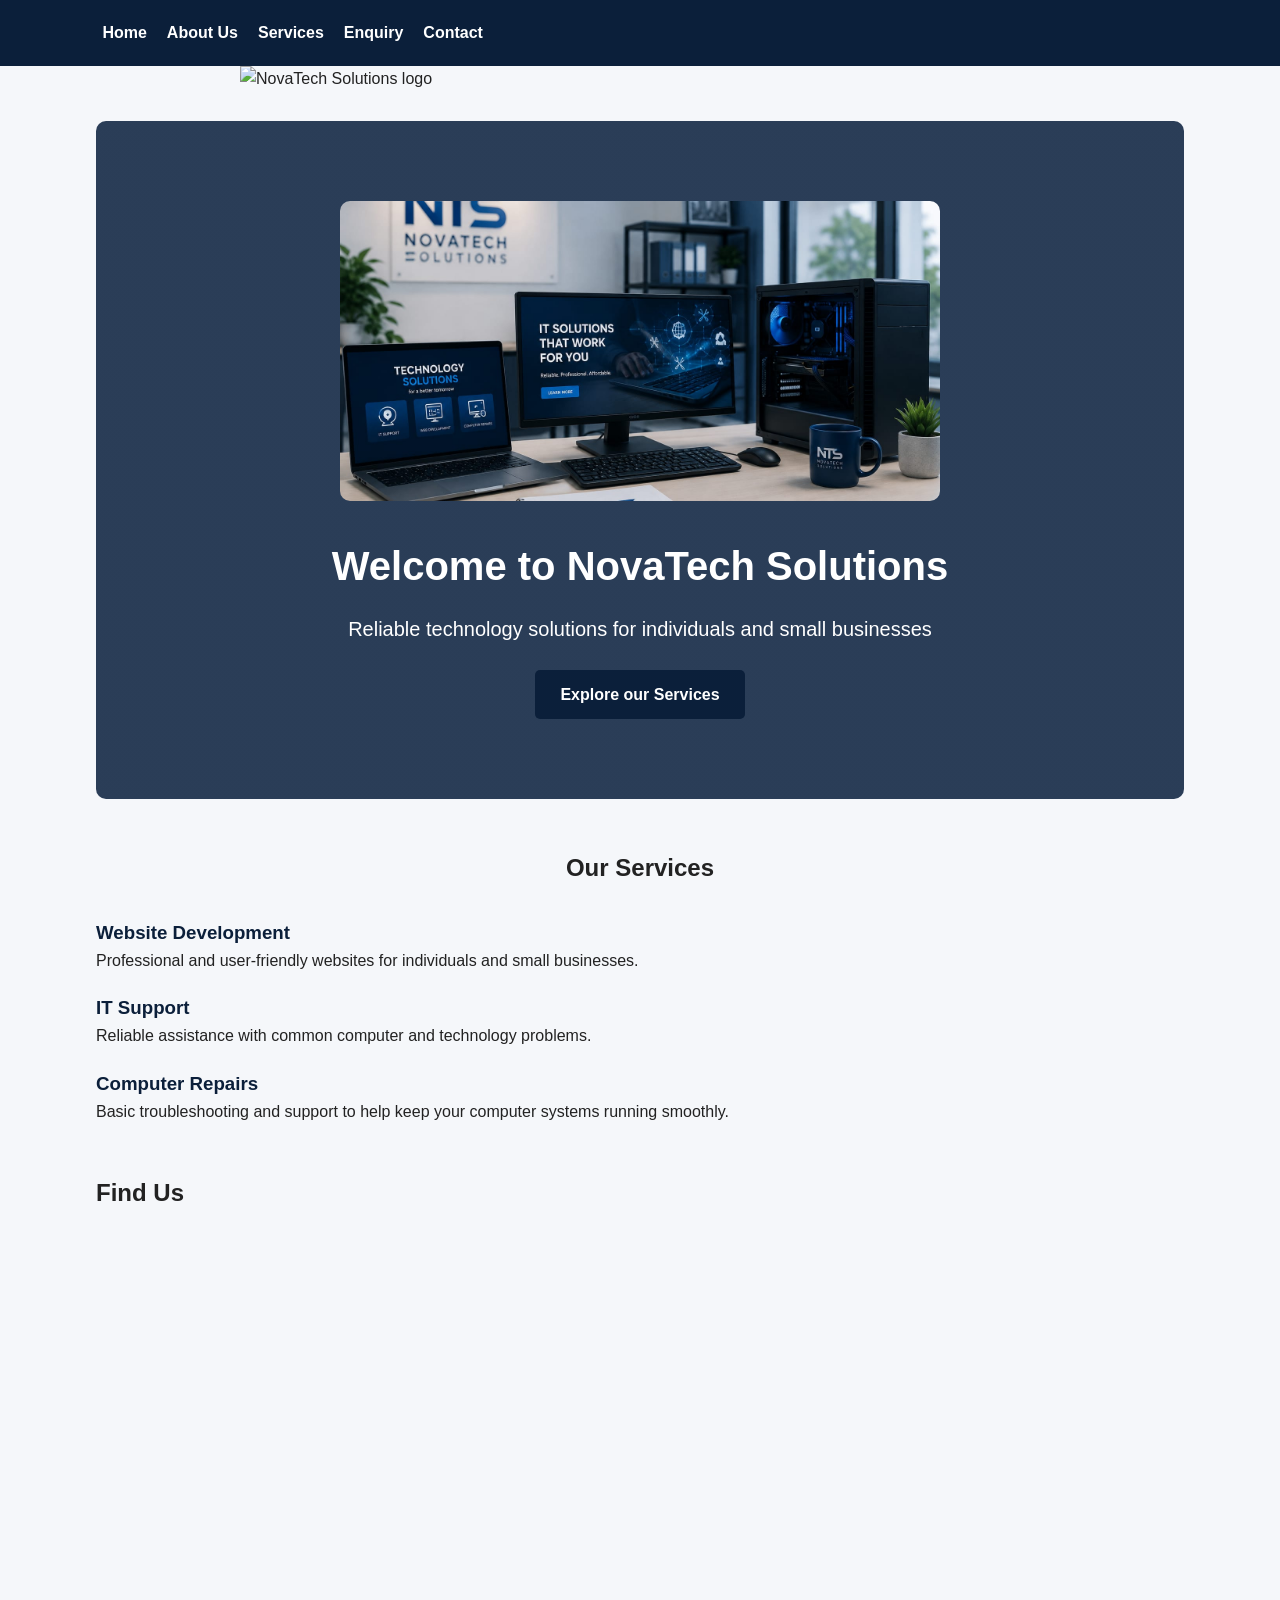
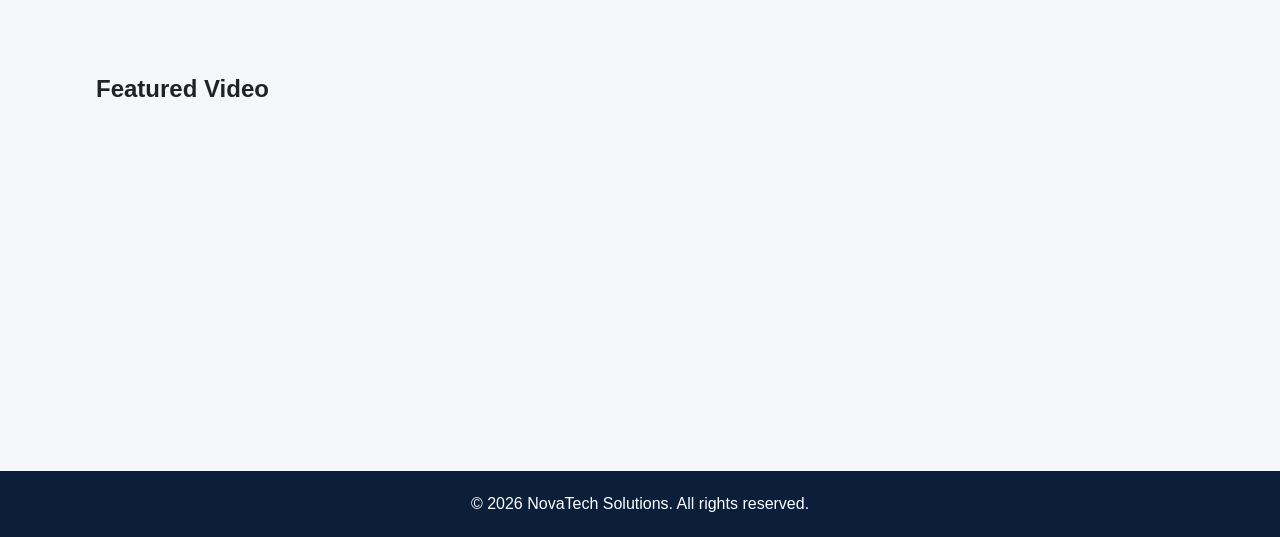
==== index.html @ 55080750 "Add files via upload" ====
<!DOCTYPE html>
<html lang="en">
<head>
    <meta charset="UTF-8">
    <meta name="viewport" content="width=device-width, initial-scale=1.0">
    <title>NovaTech Solutions | Home</title>

    <link rel="stylesheet" href="css/style.css">
</head>

<body>

    <header>
        <nav>
            <a href="index.html">Home</a>
            <a href="about.html">About Us</a>
            <a href="services.html">Services</a>
            <a href="enquiry.html">Enquiry</a>
            <a href="contact.html">Contact</a>
        </nav>
    </header>

    <img src="Images/logo/NovaTech.jpeg"
         alt="NovaTech Solutions logo"
         class="logo">

    <main>

        <section class="hero">

            <img src="Images/Business/business-tech.jpeg"
                 alt="NovaTech Solutions technology workspace">

            <h2>Welcome to NovaTech Solutions</h2>

            <p>
                Reliable technology solutions for individuals and small businesses
            </p>

            <a href="services.html">Explore our Services</a>

        </section>


        <section>
            <h2>Our Services</h2>

            <h3>Website Development</h3>
            <p>
                Professional and user-friendly websites for individuals
                and small businesses.
            </p>

            <h3>IT Support</h3>
            <p>
                Reliable assistance with common computer and technology problems.
            </p>

            <h3>Computer Repairs</h3>
            <p>
                Basic troubleshooting and support to help keep your
                computer systems running smoothly.
            </p>
        </section>


        <!-- GOOGLE MAPS -->
        <section>
            <h2>Find Us</h2>

            <iframe src="https://www.google.com/maps/embed?pb=!1m18!1m12!1m3!1d3601.925287455526!2d30.98057600793159!3d-25.47417010707539!2m3!1f0!2f0!3f0!3m2!1i1024!2i768!4f13.1!3m3!1m2!1s0x1ee84bbe85453fdd%3A0x7a04784aca95a8b9!2sRosebank%20International%20Mbombela%20Campus!5e0!3m2!1sen!2sza!4v1788879671395!5m2!1sen!2sza" width="600" height="450" style="border:0;" allowfullscreen="" loading="lazy" referrerpolicy="strict-origin-when-cross-origin"></iframe>
        </section>


        <!-- YOUTUBE VIDEO -->
        <section>
            <h2>Featured Video</h2>
          <iframe width="560" height="315" src="https://www.youtube.com/embed/jRamvGe2MC0?si=omwpbRLwoXy8sGQK&amp;controls=0" title="YouTube video player" frameborder="0" allow="accelerometer; autoplay; clipboard-write; encrypted-media; gyroscope; picture-in-picture; web-share" referrerpolicy="strict-origin-when-cross-origin" allowfullscreen></iframe> 
<body>
            
<body>
        </section>

    </main>


    <footer>
        <p>&copy; 2026 NovaTech Solutions. All rights reserved.</p>
    </footer>


</body>
</html>
---- css/style.css ----
* {
    box-sizing: border-box;
    margin: 0;
    padding: 0;
}

body {
    font-family: Arial, sans-serif;
    line-height: 1.6;
    background-color: #f5f7fa;
    color: #222;
}

header {
    background-color: #0b1f3a;
    color: white;
    padding: 20px 8%;
    display: flex;
    justify-content: space-between;
    align-items: center;
}

header h1 {
    font-size: 24px;
}

nav {
    display: flex;
    gap: 20px;
}

nav a {
    color: white;
    text-decoration: none;
    font-weight: bold;
}

nav a:hover {
    text-decoration: underline;
}

main {
    width: 85%;
    max-width: 1100px;
    margin: auto;
}

section:first-child {
    background-color: #dbeafe;
    padding: 80px 40px;
    margin-top: 30px;
    text-align: center;
    border-radius: 10px;
}

section:first-child h2 {
    font-size: 40px;
    margin-bottom: 15px;
}

section:first-child p {
    font-size: 20px;
    margin-bottom: 25px;
}

section:first-child a {
    display: inline-block;
    background-color: #0b1f3a;
    color: white;
    padding: 12px 25px;
    text-decoration: none;
    border-radius: 5px;
}

section:nth-child(2) {
    padding: 50px 0;
}

section:nth-child(2) h2 {
    text-align: center;
    margin-bottom: 30px;
}

section:nth-child(2) h3 {
    margin-top: 20px;
    color: #0b1f3a;
}

footer {
    background-color: #0b1f3a;
    color: white;
    text-align: center;
    padding: 20px;
    margin-top: 40px;
}
.logo {
    width: 800px;
    height: auto;
    display: block;
    margin:0 auto;
}

@media (max-width: 768px) {

    header {
        flex-direction: column;
        gap: 15px;
        text-align: center;
    }

    nav {
        flex-direction: column;
        gap: 10px;
    }

    main {
        width: 92%;
    }

    section:first-child {
        padding: 50px 20px;
    }

    section:first-child h2 {
        font-size: 30px;
    }

    section:first-child p {
        font-size: 18px;
    }

    .logo {
        width: 150px;
    }

    form input,
    form select,
    form textarea {
        width: 100%;
        max-width: 500px;
    }
}
.service-image {
    width: 100%;
    max-width: 600px;
    height: auto;
    display: block;
    margin: 20px auto;
    border-radius: 10px;
}
form {
    max-width: 650px;
    margin: 30px auto;
    background-color: white;
    padding: 30px;
    border-radius: 10px;
    box-shadow: 0 2px 10px rgba(0, 0, 0, 0.1);
}

form label {
    display: block;
    margin-bottom: 8px;
    font-weight: bold;
    color: #0b1f3a;
}

form input,
form select,
form textarea {
    width: 100%;
    padding: 12px;
    border: 1px solid #ccc;
    border-radius: 5px;
    font-family: Arial, sans-serif;
    font-size: 15px;
}

form textarea {
    resize: vertical;
}

form input:focus,
form select:focus,
form textarea:focus {
    outline: none;
    border-color: #0b1f3a;
}

form button {
    background-color: #0b1f3a;
    color: white;
    border: none;
    padding: 12px 25px;
    border-radius: 5px;
    cursor: pointer;
    font-size: 16px;
}

form button:hover {
    background-color: #163d70;
}
.contact-info {
    max-width: 700px;
    margin: 30px auto;
    background-color: white;
    padding: 30px;
    border-radius: 10px;
    box-shadow: 0 2px 10px rgba(0, 0, 0, 0.1);
}

.contact-info h3 {
    color: #0b1f3a;
    margin-top: 25px;
}

.contact-info p {
    margin: 10px 0;
}
 .hero {
    background: linear-gradient(rgba(11, 31, 58, 0.85), rgba(11, 31, 58, 0.85)),
                url("../Images/logo.png");
    background-size: cover;
    background-position: center;
    color: white;
    padding: 90px 30px;
    margin-top: 30px;
    text-align: center;
    border-radius: 10px;
}

.hero h2 {
    font-size: 42px;
    margin-bottom: 15px;
}

.hero p {
    font-size: 20px;
    margin-bottom: 30px;
}

.hero a {
    display: inline-block;
    background-color: white;
    color: #0b1f3a;
    padding: 12px 25px;
    text-decoration: none;
    border-radius: 5px;
    font-weight: bold;
}

.hero a:hover {
    background-color: #dbeafe;
}
.hero img {
    width: 100%;
    max-width: 600px;
    height: 300px;
    object-fit: cover;
    border-radius: 10px;
    margin-bottom: 25px;
}
.it-repair-image {
    width: 350px !important;
    height: 180px !important;
    object-fit: cover;
    display: block;
    margin: 15px auto;
    border-radius: 10px;
}
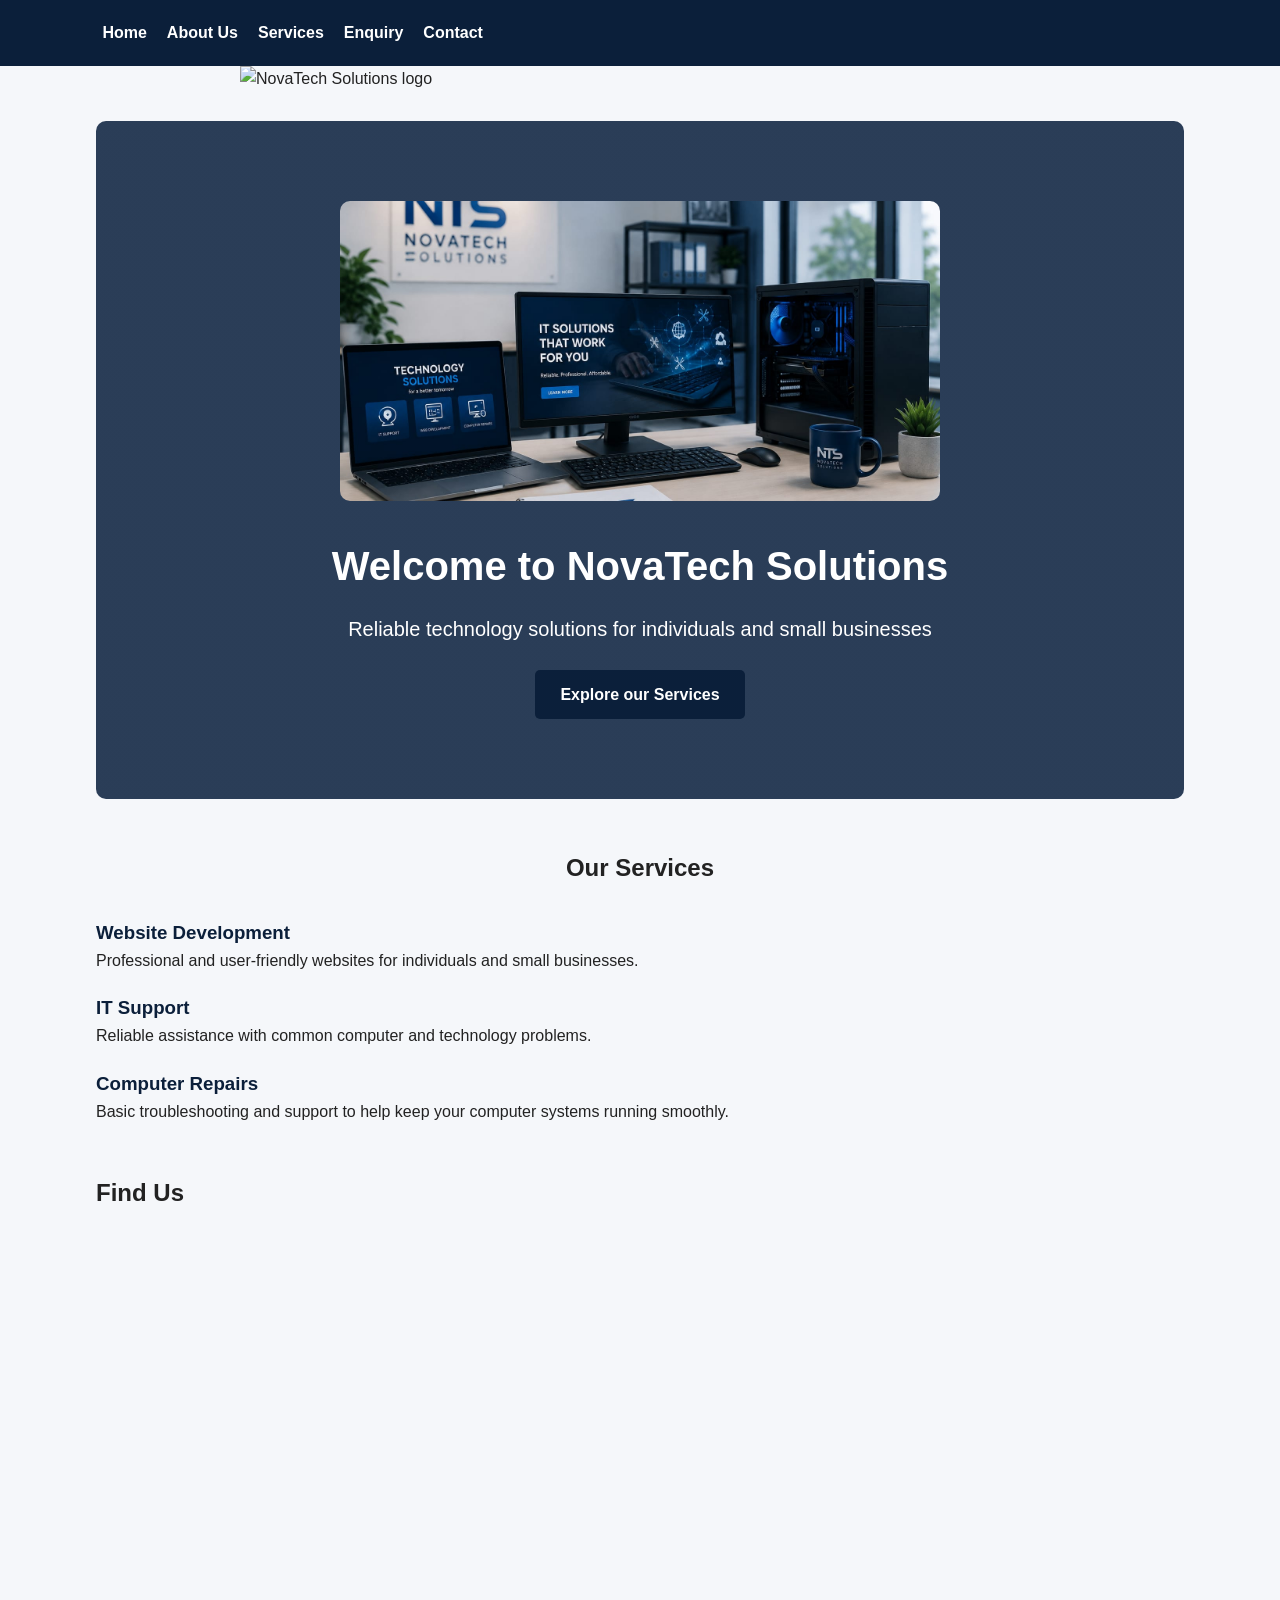
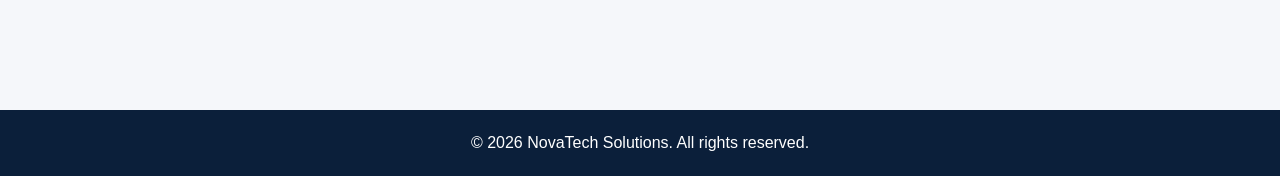
==== commit c122baa5: "Fix HTML formatting and structure" ====
--- a/index.html
+++ b/index.html
@@ -72,10 +72,7 @@
         </section>
 
 
-        <!-- YOUTUBE VIDEO -->
-        <section>
-            <h2>Featured Video</h2>
-          <iframe width="560" height="315" src="https://www.youtube.com/embed/jRamvGe2MC0?si=omwpbRLwoXy8sGQK&amp;controls=0" title="YouTube video player" frameborder="0" allow="accelerometer; autoplay; clipboard-write; encrypted-media; gyroscope; picture-in-picture; web-share" referrerpolicy="strict-origin-when-cross-origin" allowfullscreen></iframe> 
+         
 <body>
             
 <body>
@@ -90,4 +87,4 @@
 
 
 </body>
-</html>+</html>
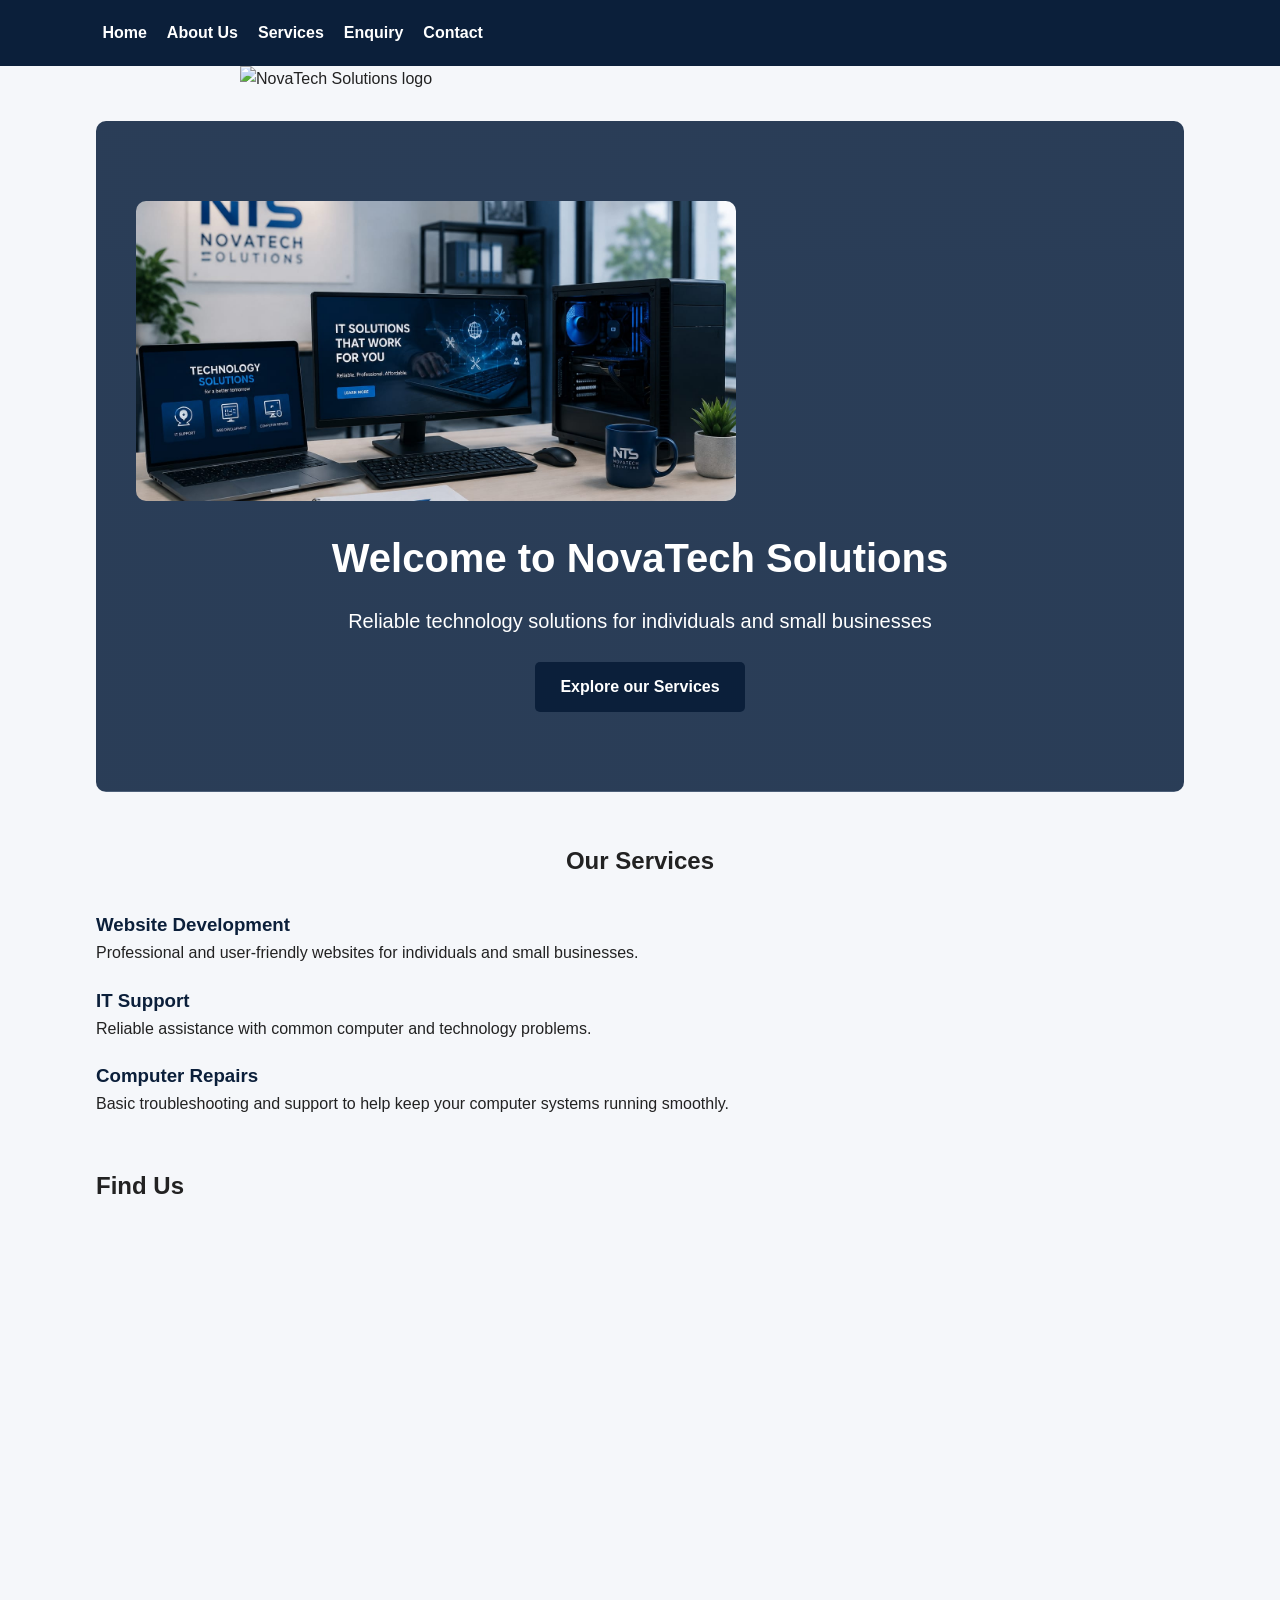
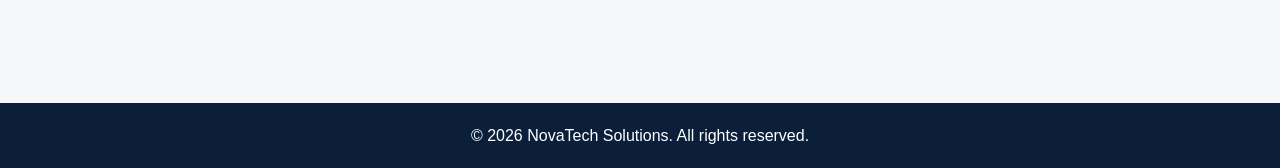
==== commit 8e9d1211: "Updated stle.css updated ReadME Updated index.html" ====
--- a/index.html
+++ b/index.html
@@ -1,90 +1,91 @@
-<!DOCTYPE html>
-<html lang="en">
-<head>
-    <meta charset="UTF-8">
-    <meta name="viewport" content="width=device-width, initial-scale=1.0">
-    <title>NovaTech Solutions | Home</title>
-
-    <link rel="stylesheet" href="css/style.css">
-</head>
-
-<body>
-
-    <header>
-        <nav>
-            <a href="index.html">Home</a>
-            <a href="about.html">About Us</a>
-            <a href="services.html">Services</a>
-            <a href="enquiry.html">Enquiry</a>
-            <a href="contact.html">Contact</a>
-        </nav>
-    </header>
-
-    <img src="Images/logo/NovaTech.jpeg"
-         alt="NovaTech Solutions logo"
-         class="logo">
-
-    <main>
-
-        <section class="hero">
-
-            <img src="Images/Business/business-tech.jpeg"
-                 alt="NovaTech Solutions technology workspace">
-
-            <h2>Welcome to NovaTech Solutions</h2>
-
-            <p>
-                Reliable technology solutions for individuals and small businesses
-            </p>
-
-            <a href="services.html">Explore our Services</a>
-
-        </section>
-
-
-        <section>
-            <h2>Our Services</h2>
-
-            <h3>Website Development</h3>
-            <p>
-                Professional and user-friendly websites for individuals
-                and small businesses.
-            </p>
-
-            <h3>IT Support</h3>
-            <p>
-                Reliable assistance with common computer and technology problems.
-            </p>
-
-            <h3>Computer Repairs</h3>
-            <p>
-                Basic troubleshooting and support to help keep your
-                computer systems running smoothly.
-            </p>
-        </section>
-
-
-        <!-- GOOGLE MAPS -->
-        <section>
-            <h2>Find Us</h2>
-
-            <iframe src="https://www.google.com/maps/embed?pb=!1m18!1m12!1m3!1d3601.925287455526!2d30.98057600793159!3d-25.47417010707539!2m3!1f0!2f0!3f0!3m2!1i1024!2i768!4f13.1!3m3!1m2!1s0x1ee84bbe85453fdd%3A0x7a04784aca95a8b9!2sRosebank%20International%20Mbombela%20Campus!5e0!3m2!1sen!2sza!4v1788879671395!5m2!1sen!2sza" width="600" height="450" style="border:0;" allowfullscreen="" loading="lazy" referrerpolicy="strict-origin-when-cross-origin"></iframe>
-        </section>
-
-
-         
-<body>
-            
-<body>
-        </section>
-
-    </main>
-
-
-    <footer>
-        <p>&copy; 2026 NovaTech Solutions. All rights reserved.</p>
-    </footer>
-
-
-</body>
-</html>
+<!DOCTYPE html>
+<html lang="en">
+<head>
+    <meta charset="UTF-8">
+    <meta name="viewport" content="width=device-width, initial-scale=1.0">
+    <title>NovaTech Solutions | Home</title>
+
+    <link rel="stylesheet" href="css/style.css">
+</head>
+
+<body>
+
+    <header>
+        <nav>
+            <a href="index.html">Home</a>
+            <a href="about.html">About Us</a>
+            <a href="services.html">Services</a>
+            <a href="enquiry.html">Enquiry</a>
+            <a href="contact.html">Contact</a>
+        </nav>
+    </header>
+
+    <img src="Images/logo/NovaTech.jpeg"
+         alt="NovaTech Solutions logo"
+         class="logo">
+
+    <main>
+
+        <section class="hero">
+
+            <img src="Images/Business/business-tech.jpeg"
+                 alt="NovaTech Solutions technology workspace">
+
+            <h2>Welcome to NovaTech Solutions</h2>
+
+            <p>
+                Reliable technology solutions for individuals and small businesses
+            </p>
+
+            <a href="services.html">Explore our Services</a>
+
+        </section>
+
+
+        <section>
+            <h2>Our Services</h2>
+
+            <h3>Website Development</h3>
+            <p>
+                Professional and user-friendly websites for individuals
+                and small businesses.
+            </p>
+
+            <h3>IT Support</h3>
+            <p>
+                Reliable assistance with common computer and technology problems.
+            </p>
+
+            <h3>Computer Repairs</h3>
+            <p>
+                Basic troubleshooting and support to help keep your
+                computer systems running smoothly.
+            </p>
+        </section>
+
+
+        <!-- GOOGLE MAPS -->
+        <section>
+            <h2>Find Us</h2>
+
+            <iframe src="https://www.google.com/maps/embed?pb=!1m18!1m12!1m3!1d3601.925287455526!2d30.98057600793159!3d-25.47417010707539!2m3!1f0!2f0!3f0!3m2!1i1024!2i768!4f13.1!3m3!1m2!1s0x1ee84bbe85453fdd%3A0x7a04784aca95a8b9!2sRosebank%20International%20Mbombela%20Campus!5e0!3m2!1sen!2sza!4v1788879671395!5m2!1sen!2sza" width="600" height="450" style="border:0;" allowfullscreen="" loading="lazy" referrerpolicy="strict-origin-when-cross-origin"></iframe>
+        </section>
+
+
+        
+          
+<body>
+            
+<body>
+        </section>
+
+    </main>
+
+
+    <footer>
+        <p>&copy; 2026 NovaTech Solutions. All rights reserved.</p>
+    </footer>
+
+
+</body>
+</html>
--- a/css/style.css
+++ b/css/style.css
@@ -1,271 +1,370 @@
-* {
-    box-sizing: border-box;
-    margin: 0;
-    padding: 0;
-}
-
-body {
-    font-family: Arial, sans-serif;
-    line-height: 1.6;
-    background-color: #f5f7fa;
-    color: #222;
-}
-
-header {
-    background-color: #0b1f3a;
-    color: white;
-    padding: 20px 8%;
-    display: flex;
-    justify-content: space-between;
-    align-items: center;
-}
-
-header h1 {
-    font-size: 24px;
-}
-
-nav {
-    display: flex;
-    gap: 20px;
-}
-
-nav a {
-    color: white;
-    text-decoration: none;
-    font-weight: bold;
-}
-
-nav a:hover {
-    text-decoration: underline;
-}
-
-main {
-    width: 85%;
-    max-width: 1100px;
-    margin: auto;
-}
-
-section:first-child {
-    background-color: #dbeafe;
-    padding: 80px 40px;
-    margin-top: 30px;
-    text-align: center;
-    border-radius: 10px;
-}
-
-section:first-child h2 {
-    font-size: 40px;
-    margin-bottom: 15px;
-}
-
-section:first-child p {
-    font-size: 20px;
-    margin-bottom: 25px;
-}
-
-section:first-child a {
-    display: inline-block;
-    background-color: #0b1f3a;
-    color: white;
-    padding: 12px 25px;
-    text-decoration: none;
-    border-radius: 5px;
-}
-
-section:nth-child(2) {
-    padding: 50px 0;
-}
-
-section:nth-child(2) h2 {
-    text-align: center;
-    margin-bottom: 30px;
-}
-
-section:nth-child(2) h3 {
-    margin-top: 20px;
-    color: #0b1f3a;
-}
-
-footer {
-    background-color: #0b1f3a;
-    color: white;
-    text-align: center;
-    padding: 20px;
-    margin-top: 40px;
-}
-.logo {
-    width: 800px;
-    height: auto;
-    display: block;
-    margin:0 auto;
-}
-
-@media (max-width: 768px) {
-
-    header {
-        flex-direction: column;
-        gap: 15px;
-        text-align: center;
-    }
-
-    nav {
-        flex-direction: column;
-        gap: 10px;
-    }
-
-    main {
-        width: 92%;
-    }
-
-    section:first-child {
-        padding: 50px 20px;
-    }
-
-    section:first-child h2 {
-        font-size: 30px;
-    }
-
-    section:first-child p {
-        font-size: 18px;
-    }
-
-    .logo {
-        width: 150px;
-    }
-
-    form input,
-    form select,
-    form textarea {
-        width: 100%;
-        max-width: 500px;
-    }
-}
-.service-image {
-    width: 100%;
-    max-width: 600px;
-    height: auto;
-    display: block;
-    margin: 20px auto;
-    border-radius: 10px;
-}
-form {
-    max-width: 650px;
-    margin: 30px auto;
-    background-color: white;
-    padding: 30px;
-    border-radius: 10px;
-    box-shadow: 0 2px 10px rgba(0, 0, 0, 0.1);
-}
-
-form label {
-    display: block;
-    margin-bottom: 8px;
-    font-weight: bold;
-    color: #0b1f3a;
-}
-
-form input,
-form select,
-form textarea {
-    width: 100%;
-    padding: 12px;
-    border: 1px solid #ccc;
-    border-radius: 5px;
-    font-family: Arial, sans-serif;
-    font-size: 15px;
-}
-
-form textarea {
-    resize: vertical;
-}
-
-form input:focus,
-form select:focus,
-form textarea:focus {
-    outline: none;
-    border-color: #0b1f3a;
-}
-
-form button {
-    background-color: #0b1f3a;
-    color: white;
-    border: none;
-    padding: 12px 25px;
-    border-radius: 5px;
-    cursor: pointer;
-    font-size: 16px;
-}
-
-form button:hover {
-    background-color: #163d70;
-}
-.contact-info {
-    max-width: 700px;
-    margin: 30px auto;
-    background-color: white;
-    padding: 30px;
-    border-radius: 10px;
-    box-shadow: 0 2px 10px rgba(0, 0, 0, 0.1);
-}
-
-.contact-info h3 {
-    color: #0b1f3a;
-    margin-top: 25px;
-}
-
-.contact-info p {
-    margin: 10px 0;
-}
- .hero {
-    background: linear-gradient(rgba(11, 31, 58, 0.85), rgba(11, 31, 58, 0.85)),
-                url("../Images/logo.png");
-    background-size: cover;
-    background-position: center;
-    color: white;
-    padding: 90px 30px;
-    margin-top: 30px;
-    text-align: center;
-    border-radius: 10px;
-}
-
-.hero h2 {
-    font-size: 42px;
-    margin-bottom: 15px;
-}
-
-.hero p {
-    font-size: 20px;
-    margin-bottom: 30px;
-}
-
-.hero a {
-    display: inline-block;
-    background-color: white;
-    color: #0b1f3a;
-    padding: 12px 25px;
-    text-decoration: none;
-    border-radius: 5px;
-    font-weight: bold;
-}
-
-.hero a:hover {
-    background-color: #dbeafe;
-}
-.hero img {
-    width: 100%;
-    max-width: 600px;
-    height: 300px;
-    object-fit: cover;
-    border-radius: 10px;
-    margin-bottom: 25px;
-}
-.it-repair-image {
-    width: 350px !important;
-    height: 180px !important;
-    object-fit: cover;
-    display: block;
-    margin: 15px auto;
-    border-radius: 10px;
-}
-
-
+* {
+    box-sizing: border-box;
+    margin: 0;
+    padding: 0;
+}
+
+body {
+    font-family: Arial, sans-serif;
+    line-height: 1.6;
+    background-color: #f5f7fa;
+    color: #222;
+}
+
+header {
+    background-color: #0b1f3a;
+    color: white;
+    padding: 20px 8%;
+    display: flex;
+    justify-content: space-between;
+    align-items: center;
+}
+
+header h1 {
+    font-size: 24px;
+}
+
+nav {
+    display: flex;
+    gap: 20px;
+}
+
+nav a {
+    color: white;
+    text-decoration: none;
+    font-weight: bold;
+}
+
+nav a:hover {
+    text-decoration: underline;
+}
+
+main {
+    width: 85%;
+    max-width: 1100px;
+    margin: auto;
+}
+
+section:first-child {
+    background-color: #dbeafe;
+    padding: 80px 40px;
+    margin-top: 30px;
+    text-align: center;
+    border-radius: 10px;
+}
+
+section:first-child h2 {
+    font-size: 40px;
+    margin-bottom: 15px;
+}
+
+section:first-child p {
+    font-size: 20px;
+    margin-bottom: 25px;
+}
+
+section:first-child a {
+    display: inline-block;
+    background-color: #0b1f3a;
+    color: white;
+    padding: 12px 25px;
+    text-decoration: none;
+    border-radius: 5px;
+}
+
+section:nth-child(2) {
+    padding: 50px 0;
+}
+
+section:nth-child(2) h2 {
+    text-align: center;
+    margin-bottom: 30px;
+}
+
+section:nth-child(2) h3 {
+    margin-top: 20px;
+    color: #0b1f3a;
+}
+
+footer {
+    background-color: #0b1f3a;
+    color: white;
+    text-align: center;
+    padding: 20px;
+    margin-top: 40px;
+}
+.logo {
+    width: 800px;
+    height: auto;
+    display: block;
+    margin:0 auto;
+}
+
+@media (max-width: 768px) {
+
+    header {
+        flex-direction: column;
+        gap: 15px;
+        text-align: center;
+    }
+
+    nav {
+        flex-direction: column;
+        gap: 10px;
+    }
+
+    main {
+        width: 92%;
+    }
+
+    section:first-child {
+        padding: 50px 20px;
+    }
+
+    section:first-child h2 {
+        font-size: 30px;
+    }
+
+    section:first-child p {
+        font-size: 18px;
+    }
+
+    .logo {
+        width: 150px;
+    }
+
+    form input,
+    form select,
+    form textarea {
+        width: 100%;
+        max-width: 500px;
+    }
+}
+.service-image {
+    width: 100%;
+    max-width: 600px;
+    height: auto;
+    display: block;
+    margin: 20px auto;
+    border-radius: 10px;
+}
+form {
+    max-width: 650px;
+    margin: 30px auto;
+    background-color: white;
+    padding: 30px;
+    border-radius: 10px;
+    box-shadow: 0 2px 10px rgba(0, 0, 0, 0.1);
+}
+
+form label {
+    display: block;
+    margin-bottom: 8px;
+    font-weight: bold;
+    color: #0b1f3a;
+}
+
+form input,
+form select,
+form textarea {
+    width: 100%;
+    padding: 12px;
+    border: 1px solid #ccc;
+    border-radius: 5px;
+    font-family: Arial, sans-serif;
+    font-size: 15px;
+}
+
+form textarea {
+    resize: vertical;
+}
+
+form input:focus,
+form select:focus,
+form textarea:focus {
+    outline: none;
+    border-color: #0b1f3a;
+}
+
+form button {
+    background-color: #0b1f3a;
+    color: white;
+    border: none;
+    padding: 12px 25px;
+    border-radius: 5px;
+    cursor: pointer;
+    font-size: 16px;
+}
+
+form button:hover {
+    background-color: #163d70;
+}
+.contact-info {
+    max-width: 700px;
+    margin: 30px auto;
+    background-color: white;
+    padding: 30px;
+    border-radius: 10px;
+    box-shadow: 0 2px 10px rgba(0, 0, 0, 0.1);
+}
+
+.contact-info h3 {
+    color: #0b1f3a;
+    margin-top: 25px;
+}
+
+.contact-info p {
+    margin: 10px 0;
+}
+ .hero {
+    background: linear-gradient(rgba(11, 31, 58, 0.85), rgba(11, 31, 58, 0.85)),
+                url("../Images/logo.jpeg");
+    background-size: cover;
+    background-position: center;
+    color: white;
+    padding: 90px 30px;
+    margin-top: 30px;
+    text-align: center;
+    border-radius: 10px;
+}
+
+.hero h2 {
+    font-size: 42px;
+    margin-bottom: 15px;
+}
+
+.hero p {
+    font-size: 20px;
+    margin-bottom: 30px;
+}
+
+.hero a {
+    display: inline-block;
+    background-color: white;
+    color: #0b1f3a;
+    padding: 12px 25px;
+    text-decoration: none;
+    border-radius: 5px;
+    font-weight: bold;
+}
+
+.hero a:hover {
+    background-color: #dbeafe;
+}
+.hero img {
+    width: 100%;
+    max-width: 600px;
+    height: 300px;
+    object-fit: cover;
+    border-radius: 10px;
+    margin-bottom: 25px;
+}
+.it-repair-image {
+    width: 350px !important;
+    height: 180px !important;
+    object-fit: cover;
+    display: block;
+    margin: 15px auto;
+    border-radius: 10px;
+}
+/* Make images responsive */
+img {
+    max-width: 100%;
+    height: auto;
+    display: block;
+}
+
+/* Make the Google Map responsive */
+.map-container {
+    width: 100%;
+    max-width: 600px;
+    margin: 0 auto;
+}
+
+.map-container iframe {
+    width: 100%;
+    height: 300px;
+    border: 0;
+}
+/* =========================
+   MOBILE RESPONSIVE DESIGN
+   ========================= */
+
+@media (max-width: 768px) {
+
+    /* Horizontal navigation */
+    nav {
+        width: 100%;
+        overflow-x: auto;
+    }
+
+    nav ul {
+        display: flex;
+        flex-direction: row;
+        justify-content: center;
+        align-items: center;
+        gap: 5px;
+        padding: 5px;
+        margin: 0;
+        list-style: none;
+        white-space: nowrap;
+    }
+
+    nav ul li {
+        flex-shrink: 0;
+    }
+
+    nav ul li a {
+        display: block;
+        padding: 8px 7px;
+        font-size: 13px;
+        white-space: nowrap;
+    }
+
+    /* Prevent horizontal page overflow */
+    body {
+        margin: 0;
+        padding: 0;
+        overflow-x: hidden;
+    }
+
+    /* Responsive images */
+    img {
+        max-width: 100%;
+        height: auto;
+    }
+
+    /* Responsive Google Map */
+    .map-container {
+        width: 100%;
+        max-width: 100%;
+        margin: 20px auto;
+        box-sizing: border-box;
+    }
+
+    .map-container iframe {
+        width: 100%;
+        height: 300px;
+        border: 0;
+        display: block;
+    }
+}
+
+/* Smaller phones */
+@media (max-width: 480px) {
+
+    nav ul {
+        justify-content: flex-start;
+        gap: 2px;
+    }
+
+    nav ul li a {
+        padding: 7px 5px;
+        font-size: 12px;
+    }
+
+    .map-container iframe {
+        height: 250px;
+    }
+}
+
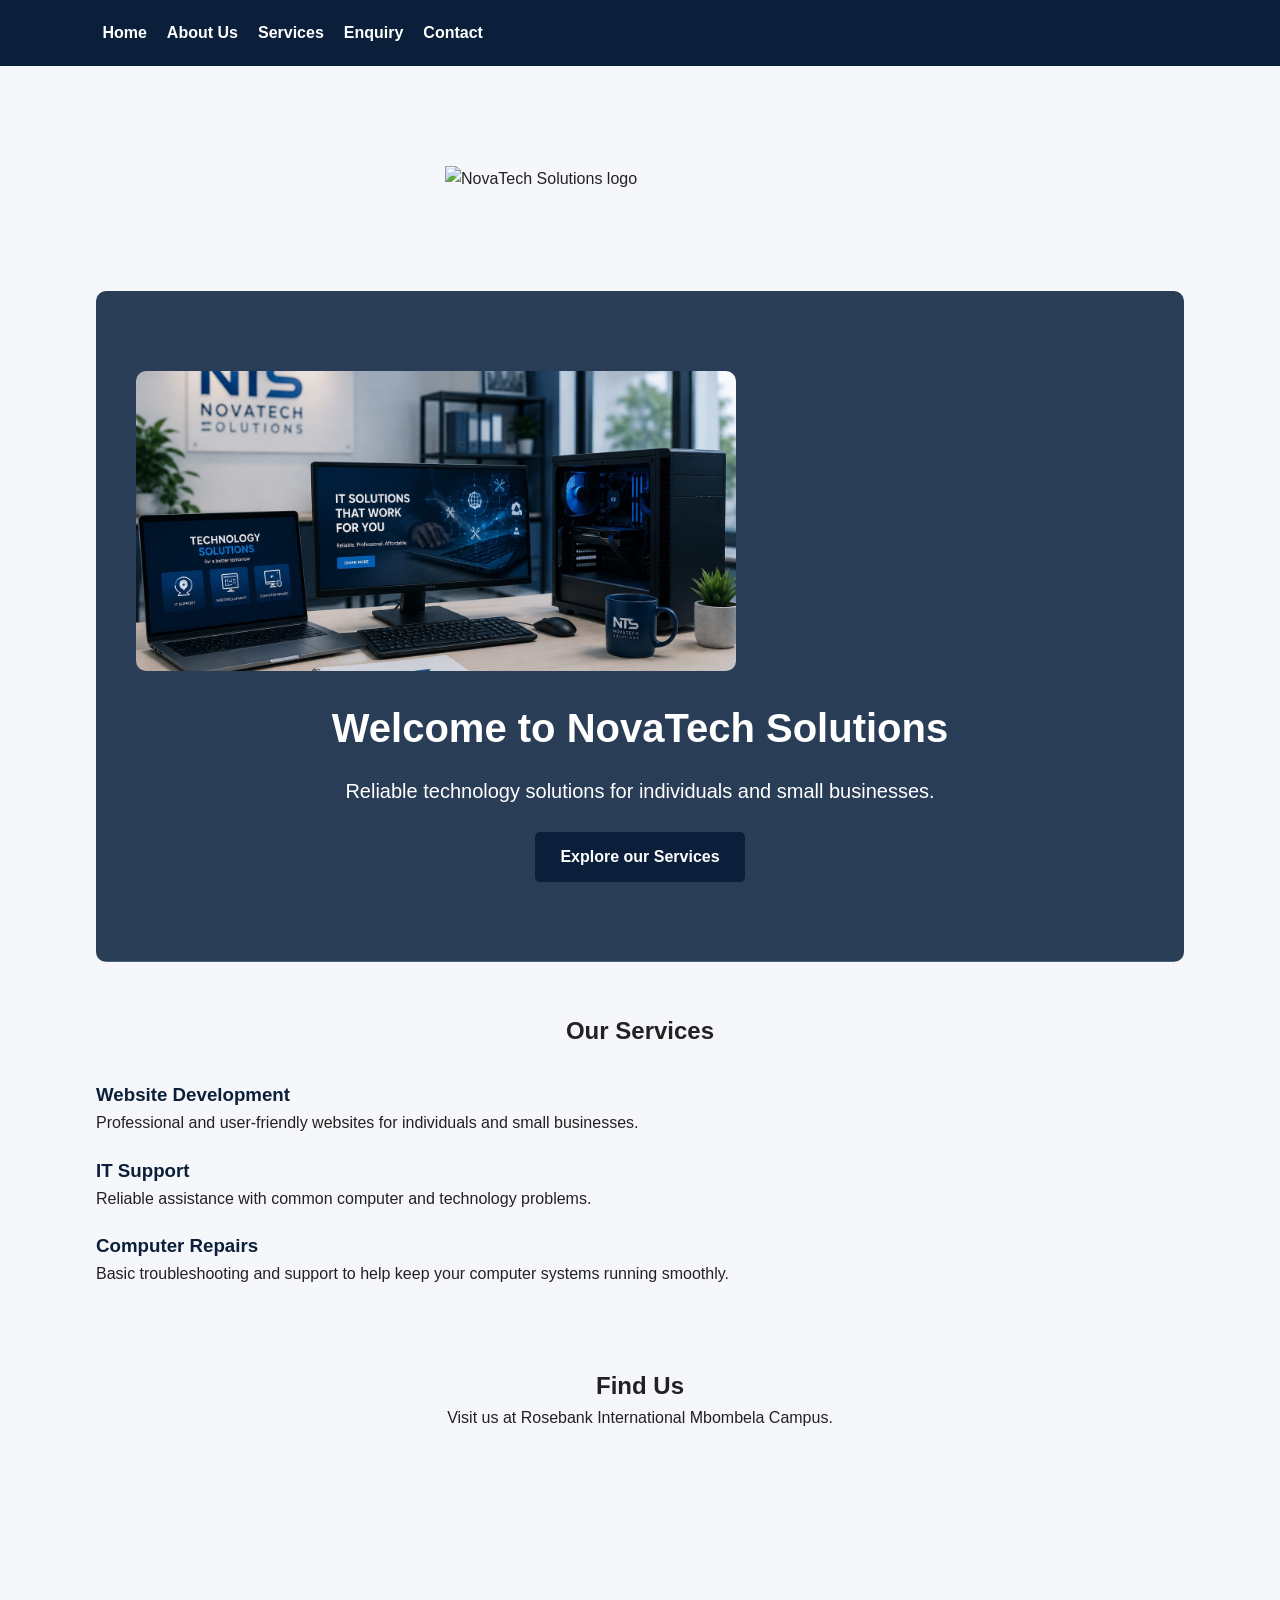
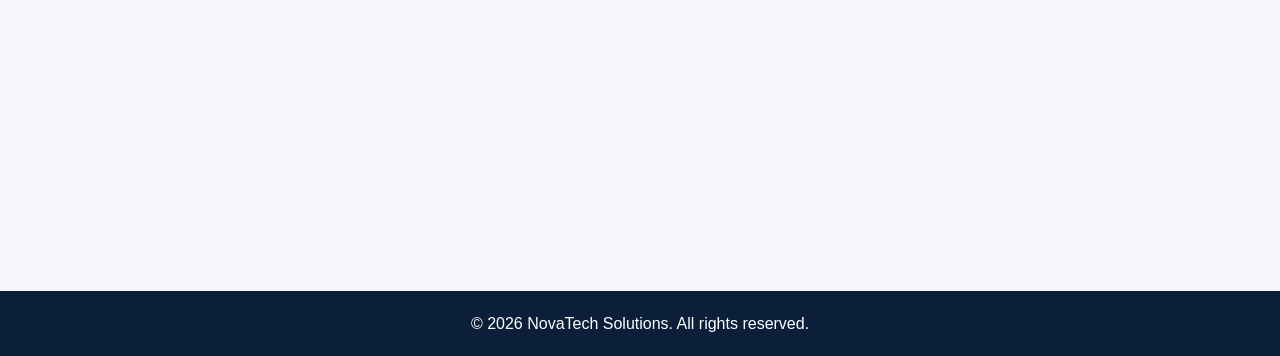
==== commit 2b28ed0e: "Complete part 3 website improvements, JavaScript and SEO" ====
--- a/index.html
+++ b/index.html
@@ -1,91 +1,99 @@
-<!DOCTYPE html>
-<html lang="en">
-<head>
-    <meta charset="UTF-8">
-    <meta name="viewport" content="width=device-width, initial-scale=1.0">
-    <title>NovaTech Solutions | Home</title>
-
-    <link rel="stylesheet" href="css/style.css">
-</head>
-
-<body>
-
-    <header>
-        <nav>
-            <a href="index.html">Home</a>
-            <a href="about.html">About Us</a>
-            <a href="services.html">Services</a>
-            <a href="enquiry.html">Enquiry</a>
-            <a href="contact.html">Contact</a>
-        </nav>
-    </header>
-
-    <img src="Images/logo/NovaTech.jpeg"
-         alt="NovaTech Solutions logo"
-         class="logo">
-
-    <main>
-
-        <section class="hero">
-
-            <img src="Images/Business/business-tech.jpeg"
-                 alt="NovaTech Solutions technology workspace">
-
-            <h2>Welcome to NovaTech Solutions</h2>
-
-            <p>
-                Reliable technology solutions for individuals and small businesses
-            </p>
-
-            <a href="services.html">Explore our Services</a>
-
-        </section>
-
-
-        <section>
-            <h2>Our Services</h2>
-
-            <h3>Website Development</h3>
-            <p>
-                Professional and user-friendly websites for individuals
-                and small businesses.
-            </p>
-
-            <h3>IT Support</h3>
-            <p>
-                Reliable assistance with common computer and technology problems.
-            </p>
-
-            <h3>Computer Repairs</h3>
-            <p>
-                Basic troubleshooting and support to help keep your
-                computer systems running smoothly.
-            </p>
-        </section>
-
-
-        <!-- GOOGLE MAPS -->
-        <section>
-            <h2>Find Us</h2>
-
-            <iframe src="https://www.google.com/maps/embed?pb=!1m18!1m12!1m3!1d3601.925287455526!2d30.98057600793159!3d-25.47417010707539!2m3!1f0!2f0!3f0!3m2!1i1024!2i768!4f13.1!3m3!1m2!1s0x1ee84bbe85453fdd%3A0x7a04784aca95a8b9!2sRosebank%20International%20Mbombela%20Campus!5e0!3m2!1sen!2sza!4v1788879671395!5m2!1sen!2sza" width="600" height="450" style="border:0;" allowfullscreen="" loading="lazy" referrerpolicy="strict-origin-when-cross-origin"></iframe>
-        </section>
-
-
-        
-          
-<body>
-            
-<body>
-        </section>
-
-    </main>
-
-
-    <footer>
-        <p>&copy; 2026 NovaTech Solutions. All rights reserved.</p>
-    </footer>
-
-
-</body>
-</html>+<!DOCTYPE html>
+<html lang="en">
+
+<head>
+    <meta charset="UTF-8">
+    <meta name="viewport" content="width=device-width, initial-scale=1.0">
+
+    <title>NovaTech Solutions | Home</title>
+
+    <meta name="description" content="NovaTech Solutions provides website development, IT support and computer repair services for individuals and small businesses.">
+
+    <meta name="keywords" content="NovaTech Solutions, website development, IT support, computer repairs, technology services">
+
+    <link rel="stylesheet" href="css/style.css">
+</head>
+
+<body>
+
+    <header>
+        <nav>
+            <a href="index.html">Home</a>
+            <a href="about.html">About Us</a>
+            <a href="services.html">Services</a>
+            <a href="enquiry.html">Enquiry</a>
+            <a href="contact.html">Contact</a>
+        </nav>
+    </header>
+
+    <img src="Images/logo/NovaTech.jpeg"
+         alt="NovaTech Solutions logo"
+         class="logo">
+
+    <main>
+
+        <!-- Hero Section -->
+        <section class="hero">
+
+            <img src="Images/Business/business-tech.jpeg"
+                 alt="NovaTech Solutions technology workspace">
+
+            <h2>Welcome to NovaTech Solutions</h2>
+
+            <p>
+                Reliable technology solutions for individuals and small businesses.
+            </p>
+
+            <a href="services.html">Explore our Services</a>
+
+        </section>
+
+        <!-- Our Services Section -->
+        <section>
+            <h2>Our Services</h2>
+
+            <h3>Website Development</h3>
+            <p>
+                Professional and user-friendly websites for individuals
+                and small businesses.
+            </p>
+
+            <h3>IT Support</h3>
+            <p>
+                Reliable assistance with common computer and technology problems.
+            </p>
+
+            <h3>Computer Repairs</h3>
+            <p>
+                Basic troubleshooting and support to help keep your
+                computer systems running smoothly.
+            </p>
+        </section>
+
+        <!-- Google Maps Section -->
+        <section class="location-section">
+
+            <h2>Find Us</h2>
+
+            <p>Visit us at Rosebank International Mbombela Campus.</p>
+
+            <div class="map-container">
+                <iframe
+                    src="https://www.google.com/maps/embed?pb=!1m18!1m12!1m3!1d3601.925287455526!2d30.98057600793159!3d-25.47417010707539!2m3!1f0!2f0!3f0!3m2!1i1024!2i768!4f13.1!3m3!1m2!1s0x1ee84bbe85453fdd%3A0x7a04784aca95a8b9!2sRosebank%20International%20Mbombela%20Campus!5e0!3m2!1sen!2sza!4v1788879671395!5m2!1sen!2sza"
+                    allowfullscreen
+                    loading="lazy"
+                    referrerpolicy="no-referrer-when-downgrade">
+                </iframe>
+            </div>
+
+        </section>
+
+    </main>
+
+    <!-- Footer -->
+    <footer>
+        <p>&copy; 2026 NovaTech Solutions. All rights reserved.</p>
+    </footer>
+
+</body>
+</html>
--- a/css/style.css
+++ b/css/style.css
@@ -1,370 +1,499 @@
-* {
-    box-sizing: border-box;
-    margin: 0;
-    padding: 0;
-}
-
-body {
-    font-family: Arial, sans-serif;
-    line-height: 1.6;
-    background-color: #f5f7fa;
-    color: #222;
-}
-
-header {
-    background-color: #0b1f3a;
-    color: white;
-    padding: 20px 8%;
-    display: flex;
-    justify-content: space-between;
-    align-items: center;
-}
-
-header h1 {
-    font-size: 24px;
-}
-
-nav {
-    display: flex;
-    gap: 20px;
-}
-
-nav a {
-    color: white;
-    text-decoration: none;
-    font-weight: bold;
-}
-
-nav a:hover {
-    text-decoration: underline;
-}
-
-main {
-    width: 85%;
-    max-width: 1100px;
-    margin: auto;
-}
-
-section:first-child {
-    background-color: #dbeafe;
-    padding: 80px 40px;
-    margin-top: 30px;
-    text-align: center;
-    border-radius: 10px;
-}
-
-section:first-child h2 {
-    font-size: 40px;
-    margin-bottom: 15px;
-}
-
-section:first-child p {
-    font-size: 20px;
-    margin-bottom: 25px;
-}
-
-section:first-child a {
-    display: inline-block;
-    background-color: #0b1f3a;
-    color: white;
-    padding: 12px 25px;
-    text-decoration: none;
-    border-radius: 5px;
-}
-
-section:nth-child(2) {
-    padding: 50px 0;
-}
-
-section:nth-child(2) h2 {
-    text-align: center;
-    margin-bottom: 30px;
-}
-
-section:nth-child(2) h3 {
-    margin-top: 20px;
-    color: #0b1f3a;
-}
-
-footer {
-    background-color: #0b1f3a;
-    color: white;
-    text-align: center;
-    padding: 20px;
-    margin-top: 40px;
-}
-.logo {
-    width: 800px;
-    height: auto;
-    display: block;
-    margin:0 auto;
-}
-
-@media (max-width: 768px) {
-
-    header {
-        flex-direction: column;
-        gap: 15px;
-        text-align: center;
-    }
-
-    nav {
-        flex-direction: column;
-        gap: 10px;
-    }
-
-    main {
-        width: 92%;
-    }
-
-    section:first-child {
-        padding: 50px 20px;
-    }
-
-    section:first-child h2 {
-        font-size: 30px;
-    }
-
-    section:first-child p {
-        font-size: 18px;
-    }
-
-    .logo {
-        width: 150px;
-    }
-
-    form input,
-    form select,
-    form textarea {
-        width: 100%;
-        max-width: 500px;
-    }
-}
-.service-image {
-    width: 100%;
-    max-width: 600px;
-    height: auto;
-    display: block;
-    margin: 20px auto;
-    border-radius: 10px;
-}
-form {
-    max-width: 650px;
-    margin: 30px auto;
-    background-color: white;
-    padding: 30px;
-    border-radius: 10px;
-    box-shadow: 0 2px 10px rgba(0, 0, 0, 0.1);
-}
-
-form label {
-    display: block;
-    margin-bottom: 8px;
-    font-weight: bold;
-    color: #0b1f3a;
-}
-
-form input,
-form select,
-form textarea {
-    width: 100%;
-    padding: 12px;
-    border: 1px solid #ccc;
-    border-radius: 5px;
-    font-family: Arial, sans-serif;
-    font-size: 15px;
-}
-
-form textarea {
-    resize: vertical;
-}
-
-form input:focus,
-form select:focus,
-form textarea:focus {
-    outline: none;
-    border-color: #0b1f3a;
-}
-
-form button {
-    background-color: #0b1f3a;
-    color: white;
-    border: none;
-    padding: 12px 25px;
-    border-radius: 5px;
-    cursor: pointer;
-    font-size: 16px;
-}
-
-form button:hover {
-    background-color: #163d70;
-}
-.contact-info {
-    max-width: 700px;
-    margin: 30px auto;
-    background-color: white;
-    padding: 30px;
-    border-radius: 10px;
-    box-shadow: 0 2px 10px rgba(0, 0, 0, 0.1);
-}
-
-.contact-info h3 {
-    color: #0b1f3a;
-    margin-top: 25px;
-}
-
-.contact-info p {
-    margin: 10px 0;
-}
- .hero {
-    background: linear-gradient(rgba(11, 31, 58, 0.85), rgba(11, 31, 58, 0.85)),
-                url("../Images/logo.jpeg");
-    background-size: cover;
-    background-position: center;
-    color: white;
-    padding: 90px 30px;
-    margin-top: 30px;
-    text-align: center;
-    border-radius: 10px;
-}
-
-.hero h2 {
-    font-size: 42px;
-    margin-bottom: 15px;
-}
-
-.hero p {
-    font-size: 20px;
-    margin-bottom: 30px;
-}
-
-.hero a {
-    display: inline-block;
-    background-color: white;
-    color: #0b1f3a;
-    padding: 12px 25px;
-    text-decoration: none;
-    border-radius: 5px;
-    font-weight: bold;
-}
-
-.hero a:hover {
-    background-color: #dbeafe;
-}
-.hero img {
-    width: 100%;
-    max-width: 600px;
-    height: 300px;
-    object-fit: cover;
-    border-radius: 10px;
-    margin-bottom: 25px;
-}
-.it-repair-image {
-    width: 350px !important;
-    height: 180px !important;
-    object-fit: cover;
-    display: block;
-    margin: 15px auto;
-    border-radius: 10px;
-}
-/* Make images responsive */
-img {
-    max-width: 100%;
-    height: auto;
-    display: block;
-}
-
-/* Make the Google Map responsive */
-.map-container {
-    width: 100%;
-    max-width: 600px;
-    margin: 0 auto;
-}
-
-.map-container iframe {
-    width: 100%;
-    height: 300px;
-    border: 0;
-}
-/* =========================
-   MOBILE RESPONSIVE DESIGN
-   ========================= */
-
-@media (max-width: 768px) {
-
-    /* Horizontal navigation */
-    nav {
-        width: 100%;
-        overflow-x: auto;
-    }
-
-    nav ul {
-        display: flex;
-        flex-direction: row;
-        justify-content: center;
-        align-items: center;
-        gap: 5px;
-        padding: 5px;
-        margin: 0;
-        list-style: none;
-        white-space: nowrap;
-    }
-
-    nav ul li {
-        flex-shrink: 0;
-    }
-
-    nav ul li a {
-        display: block;
-        padding: 8px 7px;
-        font-size: 13px;
-        white-space: nowrap;
-    }
-
-    /* Prevent horizontal page overflow */
-    body {
-        margin: 0;
-        padding: 0;
-        overflow-x: hidden;
-    }
-
-    /* Responsive images */
-    img {
-        max-width: 100%;
-        height: auto;
-    }
-
-    /* Responsive Google Map */
-    .map-container {
-        width: 100%;
-        max-width: 100%;
-        margin: 20px auto;
-        box-sizing: border-box;
-    }
-
-    .map-container iframe {
-        width: 100%;
-        height: 300px;
-        border: 0;
-        display: block;
-    }
-}
-
-/* Smaller phones */
-@media (max-width: 480px) {
-
-    nav ul {
-        justify-content: flex-start;
-        gap: 2px;
-    }
-
-    nav ul li a {
-        padding: 7px 5px;
-        font-size: 12px;
-    }
-
-    .map-container iframe {
-        height: 250px;
-    }
-}
-
+* {
+    box-sizing: border-box;
+    margin: 0;
+    padding: 0;
+}
+
+body {
+    font-family: Arial, sans-serif;
+    line-height: 1.6;
+    background-color: #f5f7fa;
+    color: #222;
+}
+
+header {
+    background-color: #0b1f3a;
+    color: white;
+    padding: 20px 8%;
+    display: flex;
+    justify-content: space-between;
+    align-items: center;
+}
+
+header h1 {
+    font-size: 24px;
+}
+
+nav {
+    display: flex;
+    gap: 20px;
+}
+
+nav a {
+    color: white;
+    text-decoration: none;
+    font-weight: bold;
+}
+
+nav a:hover {
+    text-decoration: underline;
+}
+
+main {
+    width: 85%;
+    max-width: 1100px;
+    margin: auto;
+}
+
+section:first-child {
+    background-color: #dbeafe;
+    padding: 80px 40px;
+    margin-top: 30px;
+    text-align: center;
+    border-radius: 10px;
+}
+
+section:first-child h2 {
+    font-size: 40px;
+    margin-bottom: 15px;
+}
+
+section:first-child p {
+    font-size: 20px;
+    margin-bottom: 25px;
+}
+
+section:first-child a {
+    display: inline-block;
+    background-color: #0b1f3a;
+    color: white;
+    padding: 12px 25px;
+    text-decoration: none;
+    border-radius: 5px;
+}
+
+section:nth-child(2) {
+    padding: 50px 0;
+}
+
+section:nth-child(2) h2 {
+    text-align: center;
+    margin-bottom: 30px;
+}
+
+section:nth-child(2) h3 {
+    margin-top: 20px;
+    color: #0b1f3a;
+}
+
+footer {
+    background-color: #0b1f3a;
+    color: white;
+    text-align: center;
+    padding: 20px;
+    margin-top: 40px;
+}
+
+
+@media (max-width: 768px) {
+
+    header {
+                flex-direction: column;
+                gap: 15px;
+                text-align: center;
+        }
+
+  /* Logo size correction */
+.logo {
+    display: block;
+    width: 90px;
+    height: auto;
+    max-width: 90px;
+    margin: 10px auto;
+    object-fit: contain;
+}
+
+    nav {
+        flex-direction: column;
+        gap: 10px;
+    }
+
+    main {
+        width: 92%;
+    }
+
+    section:first-child {
+        padding: 50px 20px;
+    }
+
+    section:first-child h2 {
+        font-size: 30px;
+    }
+
+    section:first-child p {
+        font-size: 18px;
+    }
+
+    .logo {
+        width: 150px;
+    }
+
+    form input,
+    form select,
+    form textarea {
+        width: 100%;
+        max-width: 500px;
+    @media (max-width: 768px) {
+    .logo {
+        max-width: 120px;
+    }
+}
+    }
+
+    
+}
+.service-image {
+    width: 100%;
+    max-width: 600px;
+    height: auto;
+    display: block;
+    margin: 20px auto;
+    border-radius: 10px;
+}
+form {
+    max-width: 650px;
+    margin: 30px auto;
+    background-color: white;
+    padding: 30px;
+    border-radius: 10px;
+    box-shadow: 0 2px 10px rgba(0, 0, 0, 0.1);
+}
+
+form label {
+    display: block;
+    margin-bottom: 8px;
+    font-weight: bold;
+    color: #0b1f3a;
+}
+
+form input,
+form select,
+form textarea {
+    width: 100%;
+    padding: 12px;
+    border: 1px solid #ccc;
+    border-radius: 5px;
+    font-family: Arial, sans-serif;
+    font-size: 15px;
+}
+
+form textarea {
+    resize: vertical;
+}
+
+form input:focus,
+form select:focus,
+form textarea:focus {
+    outline: none;
+    border-color: #0b1f3a;
+}
+
+form button {
+    background-color: #0b1f3a;
+    color: white;
+    border: none;
+    padding: 12px 25px;
+    border-radius: 5px;
+    cursor: pointer;
+    font-size: 16px;
+}
+
+form button:hover {
+    background-color: #163d70;
+}
+.contact-info {
+    max-width: 700px;
+    margin: 30px auto;
+    background-color: white;
+    padding: 30px;
+    border-radius: 10px;
+    box-shadow: 0 2px 10px rgba(0, 0, 0, 0.1);
+}
+
+.contact-info h3 {
+    color: #0b1f3a;
+    margin-top: 25px;
+}
+
+.contact-info p {
+    margin: 10px 0;
+}
+ .hero {
+    background: linear-gradient(rgba(11, 31, 58, 0.85), rgba(11, 31, 58, 0.85)),
+                url("../Images/logo.png");
+    background-size: cover;
+    background-position: center;
+    color: white;
+    padding: 90px 30px;
+    margin-top: 30px;
+    text-align: center;
+    border-radius: 10px;
+}
+
+.hero h2 {
+    font-size: 42px;
+    margin-bottom: 15px;
+}
+
+.hero p {
+    font-size: 20px;
+    margin-bottom: 30px;
+}
+
+.hero a {
+    display: inline-block;
+    background-color: white;
+    color: #0b1f3a;
+    padding: 12px 25px;
+    text-decoration: none;
+    border-radius: 5px;
+    font-weight: bold;
+}
+
+.hero a:hover {
+    background-color: #dbeafe;
+}
+.hero img {
+    width: 100%;
+    max-width: 600px;
+    height: 300px;
+    object-fit: cover;
+    border-radius: 10px;
+    margin-bottom: 25px;
+}
+.it-repair-image {
+    width: 350px !important;
+    height: 180px !important;
+    object-fit: cover;
+    display: block;
+    margin: 15px auto;
+    border-radius: 10px;
+}
+
+/* Make images responsive */
+img {
+    max-width: 100%;
+    height: auto;
+    display: block;
+}
+
+/* Make the Google Map responsive */
+.map-container {
+    width: 100%;
+    max-width: 600px;
+    margin: 0 auto;
+}
+
+.map-container iframe {
+    width: 100%;
+    height: 300px;
+    border: 0;
+}
+.map-container {
+    width: 100%;
+    max-width: 600px;
+    margin: 20px auto;
+}
+
+.map-container iframe {
+    width: 100%;
+    height: 350px;
+    border: 0;
+    display: block;
+}
+/* Responsive Google Maps */
+.location-section {
+    width: 100%;
+    padding: 30px 20px;
+    text-align: center;
+}
+
+.map-container {
+    width: 100%;
+    max-width: 600px;
+    margin: 20px auto;
+    overflow: hidden;
+    border-radius: 10px;
+}
+
+.map-container iframe {
+    width: 100%;
+    height: 350px;
+    border: 0;
+    display: block;
+}
+/* Service search */
+.service-search {
+    margin: 20px auto;
+    max-width: 500px;
+    padding: 10px;
+}
+
+.service-search input {
+    width: 100%;
+    padding: 12px;
+    margin-top: 8px;
+    border: 1px solid #ccc;
+    border-radius: 5px;
+}
+
+/* Service cards */
+.service-card {
+    margin: 20px auto;
+    padding: 20px;
+    max-width: 700px;
+}
+
+/* Service images */
+.service-image {
+    width: 100%;
+    max-width: 600px;
+    height: auto;
+    display: block;
+    margin: 15px auto;
+    cursor: pointer;
+}
+
+/* Image lightbox */
+.lightbox {
+    position: fixed;
+    top: 0;
+    left: 0;
+    width: 100%;
+    height: 100%;
+    background: rgba(0, 0, 0, 0.9);
+    display: flex;
+    justify-content: center;
+    align-items: center;
+    z-index: 9999;
+    padding: 20px;
+}
+
+.lightbox img {
+    max-width: 90%;
+    max-height: 85%;
+    object-fit: contain;
+}
+
+.lightbox-close {
+    position: absolute;
+    top: 20px;
+    right: 30px;
+    font-size: 35px;
+    color: white;
+    background: transparent;
+    border: none;
+    cursor: pointer;
+}
+
+/* MOBILE RESPONSIVENESS */
+
+@media screen and (max-width: 768px) {
+
+    header {
+        padding: 15px;
+    }
+
+    nav {
+        display: flex;
+        flex-wrap: wrap;
+        justify-content: center;
+        gap: 10px;
+    }
+
+    nav a {
+        font-size: 14px;
+        padding: 5px;
+    }
+
+    .logo {
+        max-width: 360px;
+        height: auto;
+    }
+
+    main {
+        padding: 15px;
+    }
+
+    .service-card {
+        width: 100%;
+        margin-bottom: 20px;
+    }
+
+    .service-image {
+        max-width: 100%;
+        height: auto;
+    }
+
+    .contact-form-section,
+    .enquiry-section {
+        width: 100%;
+        padding: 15px;
+        box-sizing: border-box;
+    }
+
+    input,
+    select,
+    textarea {
+        max-width: 100%;
+        box-sizing: border-box;
+    }
+
+    .map-container {
+        width: 100%;
+        overflow: hidden;
+    }
+
+    .map-container iframe {
+        width: 100%;
+        max-width: 100%;
+    }
+
+    footer {
+        text-align: center;
+        padding: 15px;
+    }
+}
+
+@media screen and (max-width: 480px) {
+
+    h1 {
+        font-size: 25px;
+    }
+
+    h2 {
+        font-size: 21px;
+    }
+
+    p {
+        font-size: 15px;
+    }
+
+}
+
+
+/* NOVATECH LOGO SIZE */
+.logo {
+    width: 180%;
+    max-width: 390px;
+    height: auto;
+    object-fit: contain;
+    display: block;
+    margin: 100px auto;
+}
+@media screen and (max-width: 768px) {
+    .logo {
+        max-width: 260px;
+        margin: 10px auto;
+    }
+}
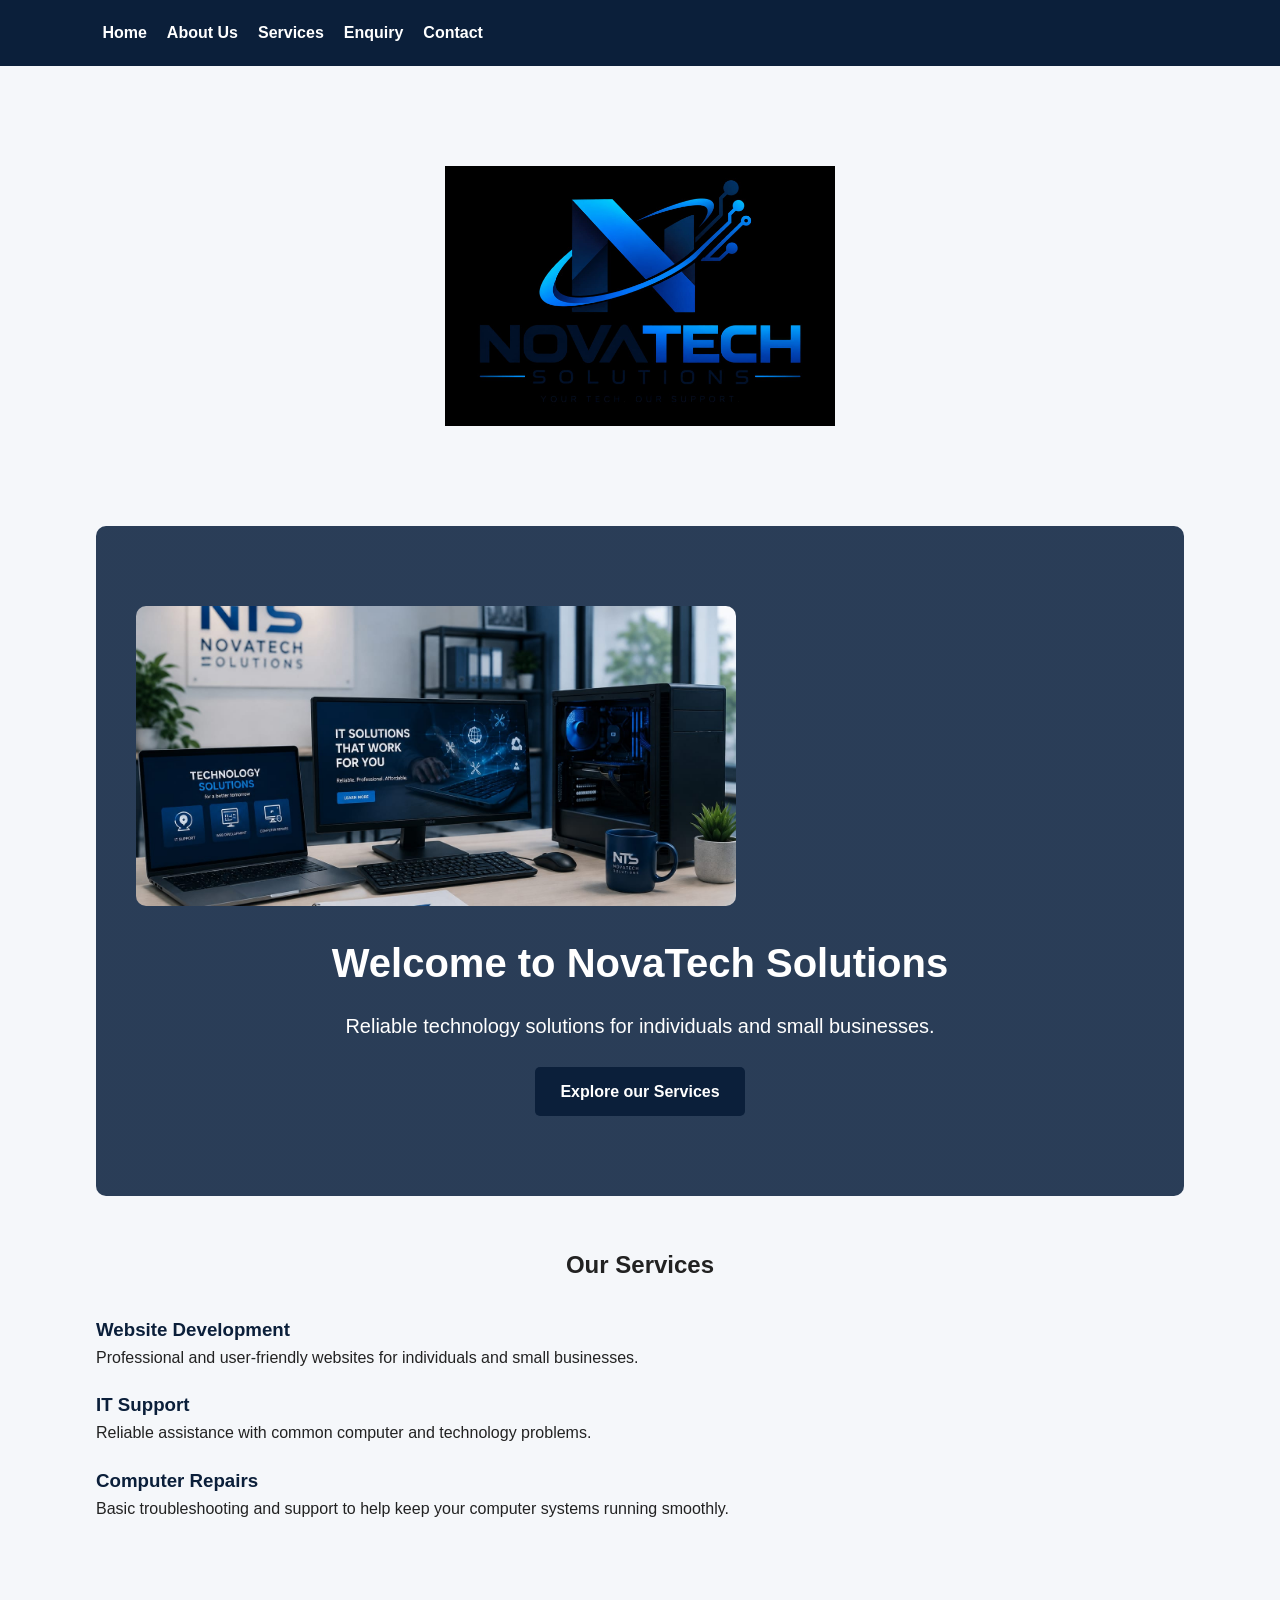
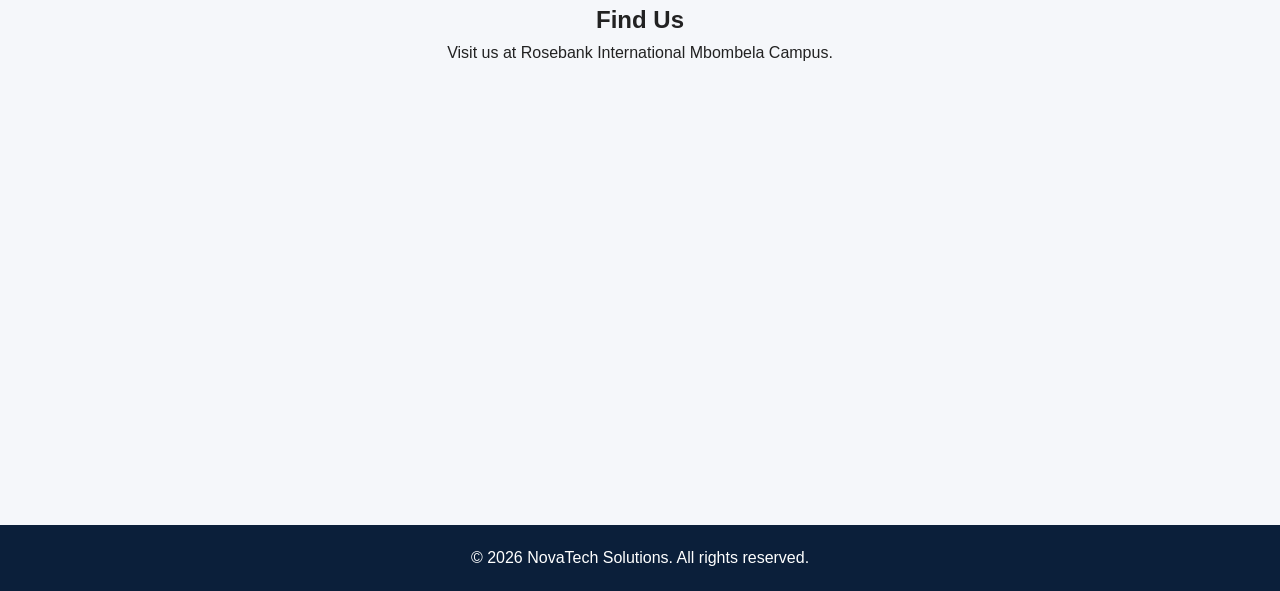
==== commit 75e36778: "updated index" ====
--- a/index.html
+++ b/index.html
@@ -26,7 +26,7 @@
         </nav>
     </header>
 
-    <img src="Images/logo/NovaTech.jpeg"
+    <img src="Images/Logo/NovaTech.jpeg"
          alt="NovaTech Solutions logo"
          class="logo">
 
